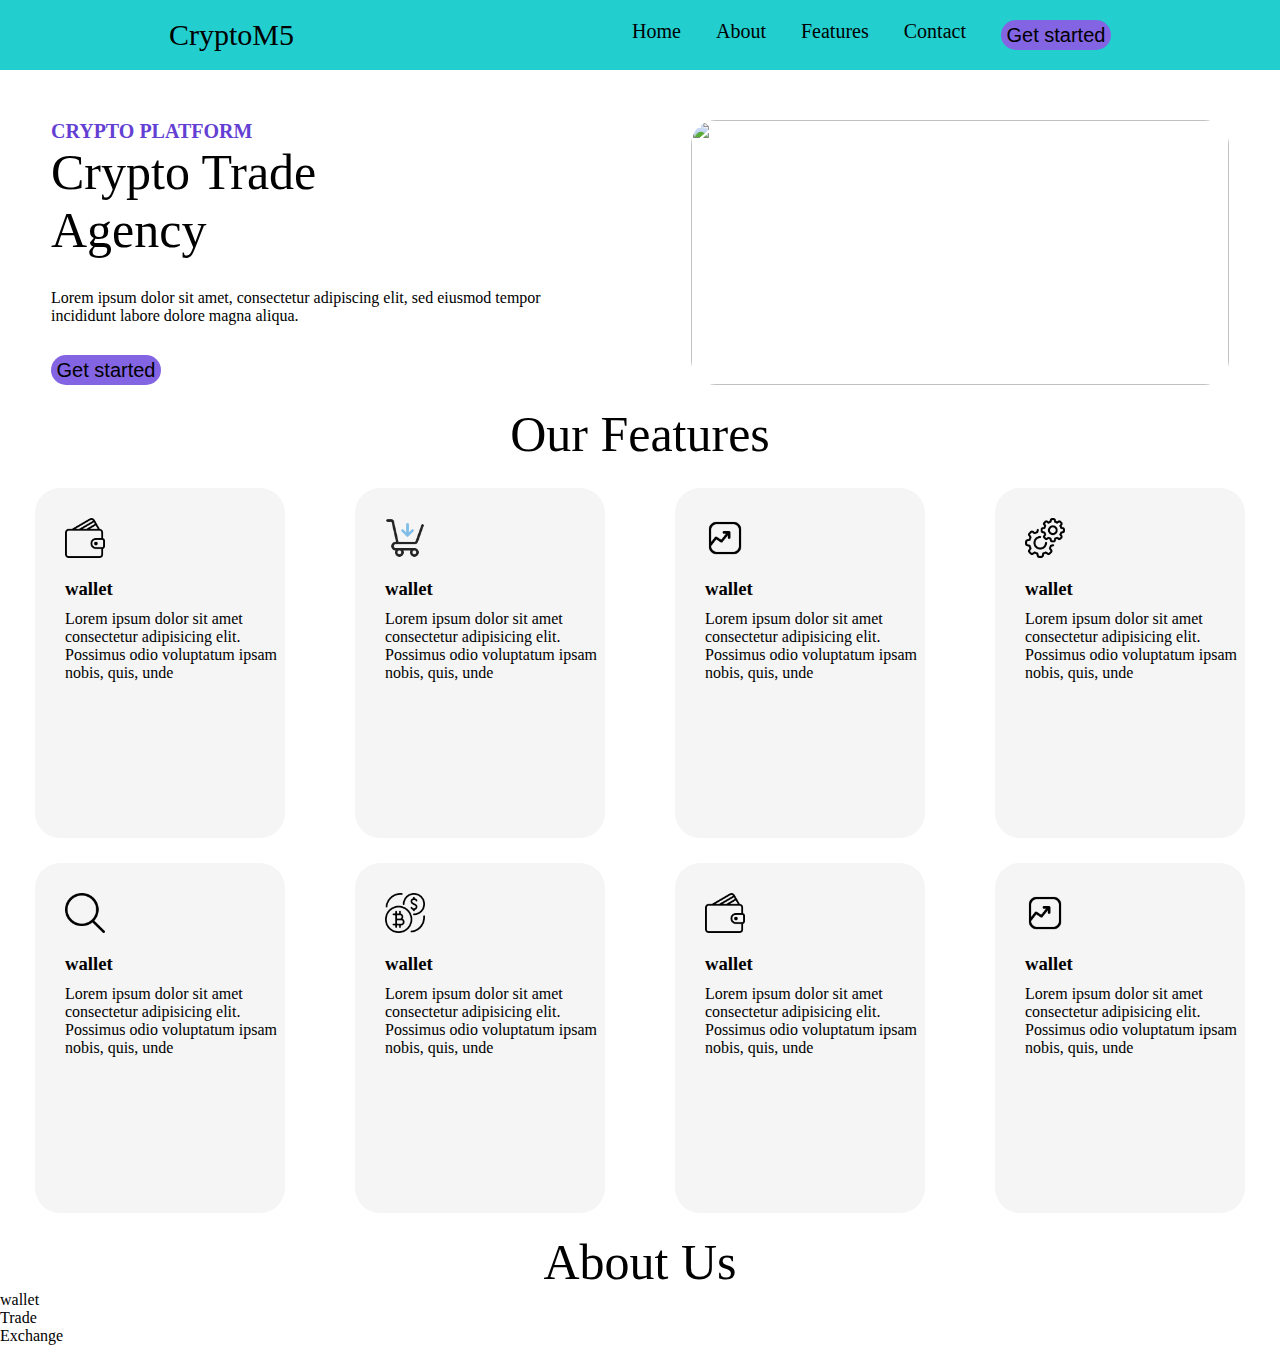
==== index.html @ fd891947 "asd" ====
<!DOCTYPE html>
<html lang="en">
  <head>
    <meta charset="UTF-8" />
    <meta name="viewport" content="width=device-width, initial-scale=1.0" />
    <title>Document</title>
    <link
      rel="stylesheet"
      href="https://fonts.googleapis.com/css2?family=Material+Symbols+Outlined:opsz,wght,FILL,GRAD@20..48,100..700,0..1,-50..200&icon_names=account_balance_wallet"
    />
<link rel="stylesheet" href="style.css">
  </head>
  <body>
    <header>
      <nav class="nav">
        <div class="nav-logo">CryptoM5</div>
        <div class="nav-li">
          <ul class="nav-li">
            <li>Home</li>
            <li>About</li>
            <li>Features</li>
            <li>Contact</li>
          </ul>
          <button class="nav-btn">Get started</button>
        </div>
      </nav>
    </header>

    <section class="section1">
      <div class="sec-1">
        <h3 class="h3">CRYPTO PLATFORM</h3>
        <p class="heading">Crypto Trade <br />Agency</p>
        <p class="loream1">
          Lorem ipsum dolor sit amet, consectetur adipiscing elit, sed eiusmod
          tempor incididunt labore dolore magna aliqua.
        </p>
        <button class="sec1-btn sec1-space">Get started</button>
      </div>
      <div class="sec-2 sec1-space">
        <img
          class="sec-img"
          src="https://mobirise.com/extensions/cryptom5/trade-agency/assets/images/features4.jpg"
          alt=""
        />
      </div>
    </section>

    <section>
      <div class="section2">Our Features</div>

      
      <div class="main-box">

        <div class="box1">
       
          <img src="img/wallet.png" alt="" class="box1-img" />

          <h3 class="wallet">wallet</h3>
          <p class="wallet-p">Lorem ipsum dolor sit amet consectetur adipisicing elit. Possimus odio voluptatum ipsam nobis, quis, unde 

      </div>

        <div class="box1">
          <img src="img/add-to-cart.png" alt="" class="box1-img" />
          <h3 class="wallet">wallet</h3>
          <p class="wallet-p">Lorem ipsum dolor sit amet consectetur adipisicing elit. Possimus odio voluptatum ipsam nobis, quis, unde 
        </div>
        <div class="box1">
          <img src="img/bullish.png" alt="" class="box1-img" />
          <h3 class="wallet">wallet</h3>
          <p class="wallet-p">Lorem ipsum dolor sit amet consectetur adipisicing elit. Possimus odio voluptatum ipsam nobis, quis, unde 
        </div>
        <div class="box1">
          <img src="img/settings.png" alt="" class="box1-img" />
          <h3 class="wallet">wallet</h3>
          <p class="wallet-p">Lorem ipsum dolor sit amet consectetur adipisicing elit. Possimus odio voluptatum ipsam nobis, quis, unde 
        </div>
      </div>

      <div class="main-box">
        <div class="box1">
          <img src="img/search-interface-symbol.png" alt="" class="box1-img" />
          <h3 class="wallet">wallet</h3>
          <p class="wallet-p">Lorem ipsum dolor sit amet consectetur adipisicing elit. Possimus odio voluptatum ipsam nobis, quis, unde 
        </div>
        <div class="box1">
          <img src="img/currency-exchange.png" alt="" class="box1-img" />
          <h3 class="wallet">wallet</h3>
          <p class="wallet-p">Lorem ipsum dolor sit amet consectetur adipisicing elit. Possimus odio voluptatum ipsam nobis, quis, unde 
        </div>
        <div class="box1">
          <img src="img/wallet.png" alt="" class="box1-img" />
          <h3 class="wallet">wallet</h3>
          <p class="wallet-p">Lorem ipsum dolor sit amet consectetur adipisicing elit. Possimus odio voluptatum ipsam nobis, quis, unde 
        </div>
        <div class="box1">
          <img src="img/bullish.png" alt="" class="box1-img" />
          <h3 class="wallet">wallet</h3>
          <p class="wallet-p">Lorem ipsum dolor sit amet consectetur adipisicing elit. Possimus odio voluptatum ipsam nobis, quis, unde 
        </div>
      </div>
    </section>

    <section>
      <div class="section2">About Us</div>

      <div class="section3-main">
        <div>wallet</div>
        <div>Trade</div>
        <div>Exchange</div>
      </div>
    </section>



  </body>
</html>
---- style.css ----
* {
  margin: 0px;
  padding: 0px;
  box-sizing: border-box;
}
.material-symbols-outlined {
  font-variation-settings: "FILL" 0, "wght" 400, "GRAD" 0, "opsz" 24;
}
.box1-img {
  display: flex;
  height: 70px;
  padding: 30px 0px 0px 30px;
  /* display: block; */
}

.wallet {
  margin-top: 20px;
  margin-left: 30px;
  padding-right: 500px;
}

.nav-li {
  display: flex;
  list-style: none;
  gap: 35px;
  font-size: 20px;
}
.nav-logo {
  display: flex;
  justify-content: space-between;
  font-size: 30px;
}
.nav-btn {
  display: flex;
  font-size: 20px;
  height: 30px;
  width: 110px;
  align-items: center;
  justify-content: center;
  background-color: #8364e2;
  border-radius: 25px;
  border: none;
  transition: all;
  /* box-shadow: 0 4px 15px rgba(0, 123, 255, 0.5); Initial shadow */
}
.nav-btn:hover {
  box-shadow: 5px 5px;
  background-color: #8364e2;
  transition: all;
  box-shadow: 0 15px 60px rgba(43, 2, 18, 0.7); /* Shadow on hover */
}
.nav {
  display: flex;
  justify-content: space-around;
  background-color: rgb(34, 206, 206);
  height: 70px;
  align-items: center;
  width: 100%;
}
.nav-cont {
  display: flex;
  gap: 20px;
  align-items: center;
}
.section1 {
  margin-top: 50px;
  display: flex;
  width: 100%;
  justify-content: space-around;
  flex-wrap: wrap;
}
.sec-1 {
  width: 538px;
}
.sec-2 {
  width: 538px;
}
.sec-img {
  display: flex;
  height: 100%;
  width: 100%;
  border-radius: 25px;
}
/* .sec1-space {
    margin-top: 20px;
    padding: 20px;
  } */

.sec1-btn {
  display: flex;
  font-size: 20px;
  height: 30px;
  width: 110px;
  align-items: center;
  justify-content: center;
  background-color: #8364e2;
  border-radius: 25px;
  border: none;
  transition: all;
  padding: 0%;
}
.h3 {
  color: #643fd3;
  font-size: 20px;
}
.heading {
  font-size: 50px;
}
.loream1 {
  margin-top: 30px;
  margin-bottom: 30px;
}
.section2 {
  display: flex;
  font-size: 50px;
  justify-content: center;
  margin-top: 20px;
}
.sec2-border {
  width: 80px;
  margin-left: 630px;
  border-bottom: black solid 2px;
}
.section3 {
  display: flex;
  width: 20px;
  height: 150px;
  background-color: gray;
}
.box1 {
  
  width: 250px;
  height: 350px;
  background-color: whitesmoke;
  border-style: none;
  border-radius: 25px;
  
}

.main-box {
  display: flex;
  justify-content: space-around;
  margin-top: 25px;
}

.loream-text {
    text-align: center; /* Center the text */
    margin-top: 10px; /* Add space between wallet text and paragraph */
}

.wallet-p{
    margin-top: 10px;
    height: 20px;
    margin-left: 30px;
}


/* section:03 */

.section3-main{
    
}
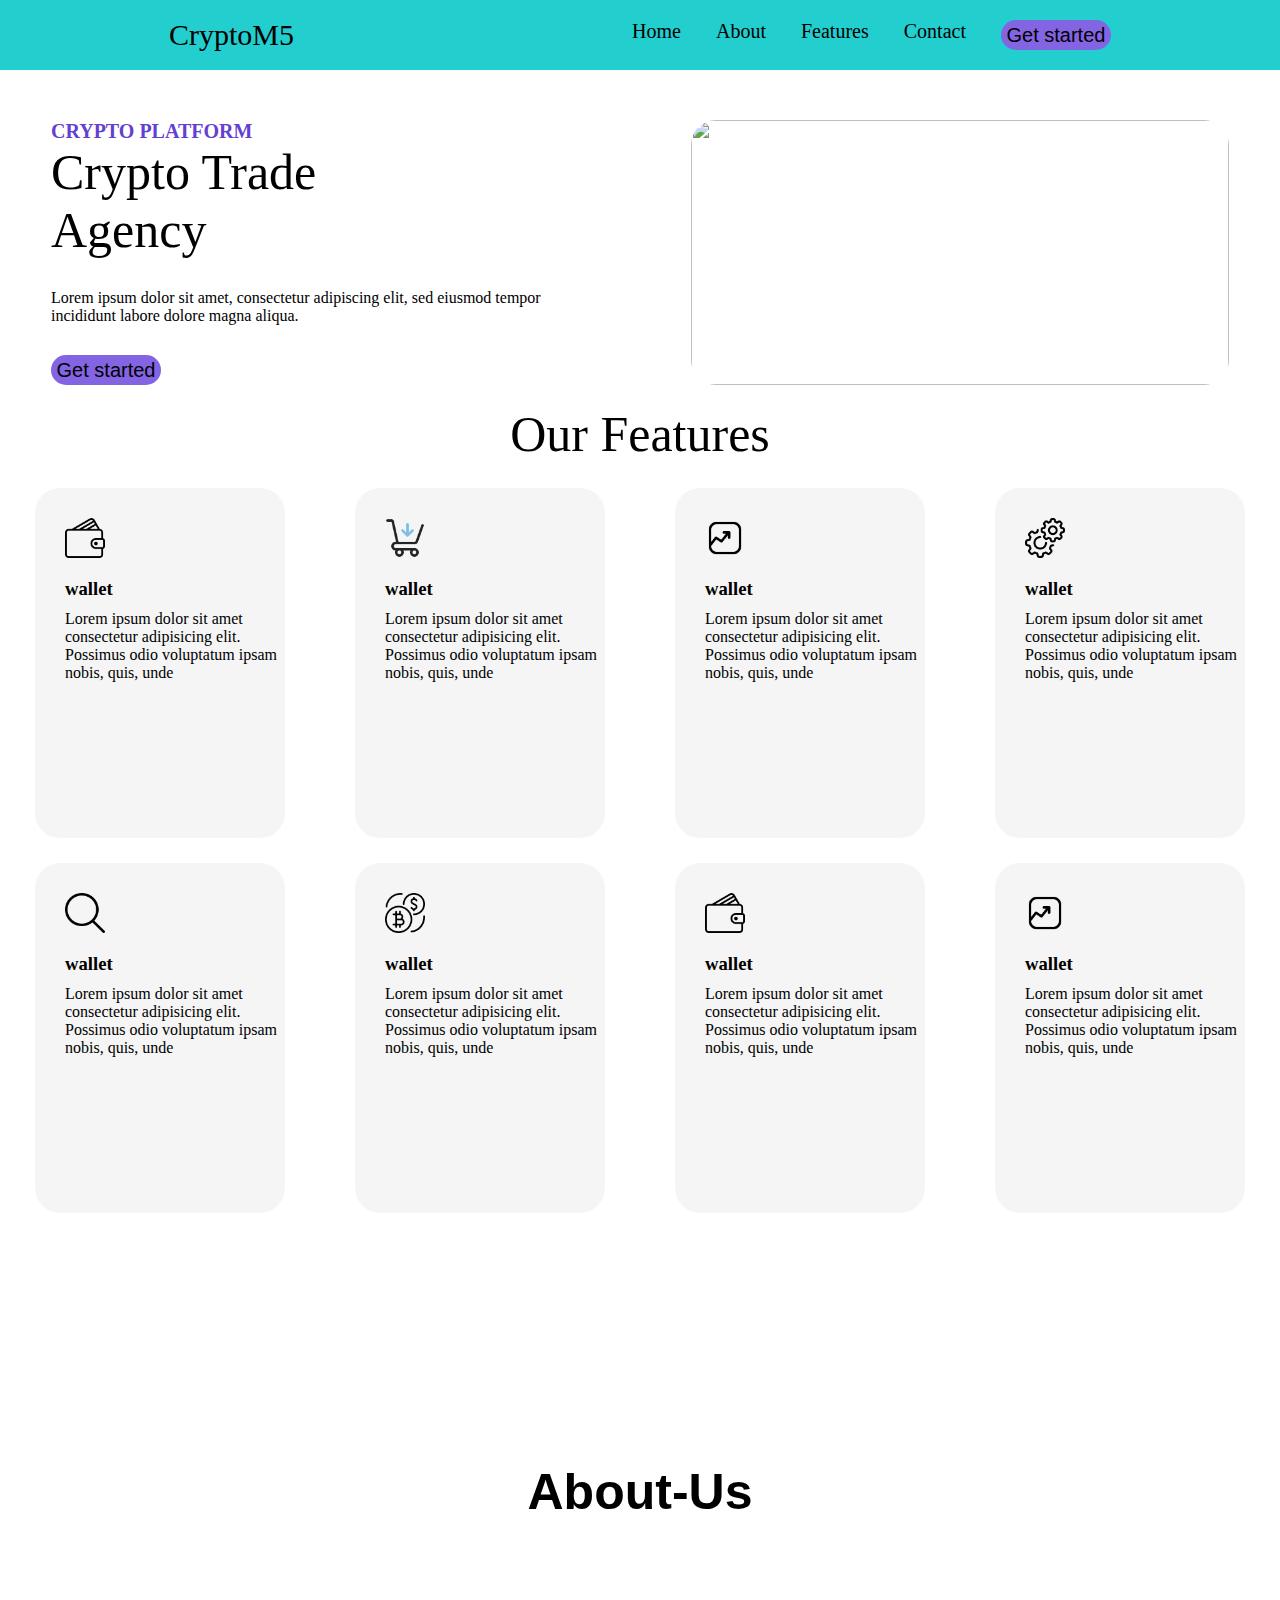
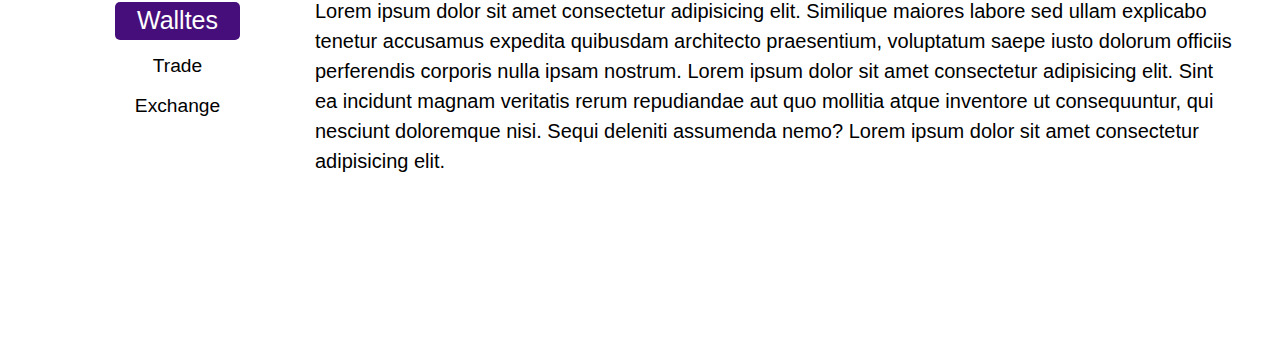
==== commit 4dd5a07f: "abc" ====
--- a/index.html
+++ b/index.html
@@ -8,7 +8,7 @@
       rel="stylesheet"
       href="https://fonts.googleapis.com/css2?family=Material+Symbols+Outlined:opsz,wght,FILL,GRAD@20..48,100..700,0..1,-50..200&icon_names=account_balance_wallet"
     />
-<link rel="stylesheet" href="style.css">
+    <link rel="stylesheet" href="style.css" />
   </head>
   <body>
     <header>
@@ -48,32 +48,42 @@
     <section>
       <div class="section2">Our Features</div>
 
-      
       <div class="main-box">
-
         <div class="box1">
-       
           <img src="img/wallet.png" alt="" class="box1-img" />
 
           <h3 class="wallet">wallet</h3>
-          <p class="wallet-p">Lorem ipsum dolor sit amet consectetur adipisicing elit. Possimus odio voluptatum ipsam nobis, quis, unde 
-
-      </div>
+          <p class="wallet-p">
+            Lorem ipsum dolor sit amet consectetur adipisicing elit. Possimus
+            odio voluptatum ipsam nobis, quis, unde
+          </p>
+        </div>
 
         <div class="box1">
           <img src="img/add-to-cart.png" alt="" class="box1-img" />
           <h3 class="wallet">wallet</h3>
-          <p class="wallet-p">Lorem ipsum dolor sit amet consectetur adipisicing elit. Possimus odio voluptatum ipsam nobis, quis, unde 
+          <p class="wallet-p">
+            Lorem ipsum dolor sit amet consectetur adipisicing elit. Possimus
+            odio voluptatum ipsam nobis, quis, unde
+          </p>
         </div>
+
         <div class="box1">
           <img src="img/bullish.png" alt="" class="box1-img" />
           <h3 class="wallet">wallet</h3>
-          <p class="wallet-p">Lorem ipsum dolor sit amet consectetur adipisicing elit. Possimus odio voluptatum ipsam nobis, quis, unde 
+          <p class="wallet-p">
+            Lorem ipsum dolor sit amet consectetur adipisicing elit. Possimus
+            odio voluptatum ipsam nobis, quis, unde
+          </p>
         </div>
+
         <div class="box1">
           <img src="img/settings.png" alt="" class="box1-img" />
           <h3 class="wallet">wallet</h3>
-          <p class="wallet-p">Lorem ipsum dolor sit amet consectetur adipisicing elit. Possimus odio voluptatum ipsam nobis, quis, unde 
+          <p class="wallet-p">
+            Lorem ipsum dolor sit amet consectetur adipisicing elit. Possimus
+            odio voluptatum ipsam nobis, quis, unde
+          </p>
         </div>
       </div>
 
@@ -81,37 +91,63 @@
         <div class="box1">
           <img src="img/search-interface-symbol.png" alt="" class="box1-img" />
           <h3 class="wallet">wallet</h3>
-          <p class="wallet-p">Lorem ipsum dolor sit amet consectetur adipisicing elit. Possimus odio voluptatum ipsam nobis, quis, unde 
+          <p class="wallet-p">
+            Lorem ipsum dolor sit amet consectetur adipisicing elit. Possimus
+            odio voluptatum ipsam nobis, quis, unde
+          </p>
         </div>
+
         <div class="box1">
           <img src="img/currency-exchange.png" alt="" class="box1-img" />
           <h3 class="wallet">wallet</h3>
-          <p class="wallet-p">Lorem ipsum dolor sit amet consectetur adipisicing elit. Possimus odio voluptatum ipsam nobis, quis, unde 
+          <p class="wallet-p">
+            Lorem ipsum dolor sit amet consectetur adipisicing elit. Possimus
+            odio voluptatum ipsam nobis, quis, unde
+          </p>
         </div>
+
         <div class="box1">
           <img src="img/wallet.png" alt="" class="box1-img" />
           <h3 class="wallet">wallet</h3>
-          <p class="wallet-p">Lorem ipsum dolor sit amet consectetur adipisicing elit. Possimus odio voluptatum ipsam nobis, quis, unde 
+          <p class="wallet-p">
+            Lorem ipsum dolor sit amet consectetur adipisicing elit. Possimus
+            odio voluptatum ipsam nobis, quis, unde
+          </p>
         </div>
+
         <div class="box1">
           <img src="img/bullish.png" alt="" class="box1-img" />
           <h3 class="wallet">wallet</h3>
-          <p class="wallet-p">Lorem ipsum dolor sit amet consectetur adipisicing elit. Possimus odio voluptatum ipsam nobis, quis, unde 
+          <p class="wallet-p">
+            Lorem ipsum dolor sit amet consectetur adipisicing elit. Possimus
+            odio voluptatum ipsam nobis, quis, unde
+          </p>
         </div>
       </div>
     </section>
 
     <section>
-      <div class="section2">About Us</div>
+      <div class="main-section3">
+        <div class="about-us">About-Us</div>
+        <div class="s3-main-div">
+          <div class="left-icon">
+            <p class="s3-walltes">Walltes</p>
+            <p class="s3-trade">Trade</p>
+            <p class="s3-exchange">Exchange</p>
+          </div>
 
-      <div class="section3-main">
-        <div>wallet</div>
-        <div>Trade</div>
-        <div>Exchange</div>
+          <div class="s3-lorem">
+            Lorem ipsum dolor sit amet consectetur adipisicing elit. Similique
+            maiores labore sed ullam explicabo tenetur accusamus expedita
+            quibusdam architecto praesentium, voluptatum saepe iusto dolorum
+            officiis perferendis corporis nulla ipsam nostrum. Lorem ipsum dolor
+            sit amet consectetur adipisicing elit. Sint ea incidunt magnam
+            veritatis rerum repudiandae aut quo mollitia atque inventore ut
+            consequuntur, qui nesciunt doloremque nisi. Sequi deleniti assumenda
+            nemo? Lorem ipsum dolor sit amet consectetur adipisicing elit.
+          </div>
+        </div>
       </div>
     </section>
-
-
-
   </body>
 </html>
--- a/style.css
+++ b/style.css
@@ -128,13 +128,11 @@
   background-color: gray;
 }
 .box1 {
-  
   width: 250px;
   height: 350px;
   background-color: whitesmoke;
   border-style: none;
   border-radius: 25px;
-  
 }
 
 .main-box {
@@ -144,19 +142,68 @@
 }
 
 .loream-text {
-    text-align: center; /* Center the text */
-    margin-top: 10px; /* Add space between wallet text and paragraph */
-}
-
-.wallet-p{
-    margin-top: 10px;
-    height: 20px;
-    margin-left: 30px;
-}
-
+  text-align: center; /* Center the text */
+  margin-top: 10px; /* Add space between wallet text and paragraph */
+}
+
+.wallet-p {
+  margin-top: 10px;
+  height: 20px;
+  margin-left: 30px;
+}
 
 /* section:03 */
 
-.section3-main{
-    
-}+.main-section3 {
+  width: 100%;
+  height: 500px;
+  /* background-color: aqua; */
+  margin-top: 250px;
+}
+.about-us {
+  font-weight: bold;
+  font-size: 50px;
+  font-family: Arial, Helvetica, sans-serif;
+  text-align: center;
+}
+
+.left-icon {
+  margin: 75px;
+  font-family: "IBM Plex Sans", sans-serif;
+  font-size: 1.2rem;
+  line-height: 1.5;
+}
+
+.s3-walltes {
+  background-color: rgb(70, 14, 122);
+  color: white;
+  font-size: 25px;
+  border-radius: 5px;
+  align-items: center;
+  width: 125px;
+  text-align: center;
+  margin-top: 6px;
+}
+.s3-trade {
+  margin-top: 12px;
+  width: 125px;
+  text-align: center;
+}
+
+.s3-exchange {
+  margin-top: 12px;
+  width: 125px;
+  text-align: center;
+}
+.s3-lorem {
+  font-size: 20px;
+  font-family: Arial, Helvetica, sans-serif;
+  margin-top: 75px;
+  line-height: 1.5;
+}
+
+.s3-main-div {
+  width: 1200px;
+  margin: auto;
+  display: flex;
+}
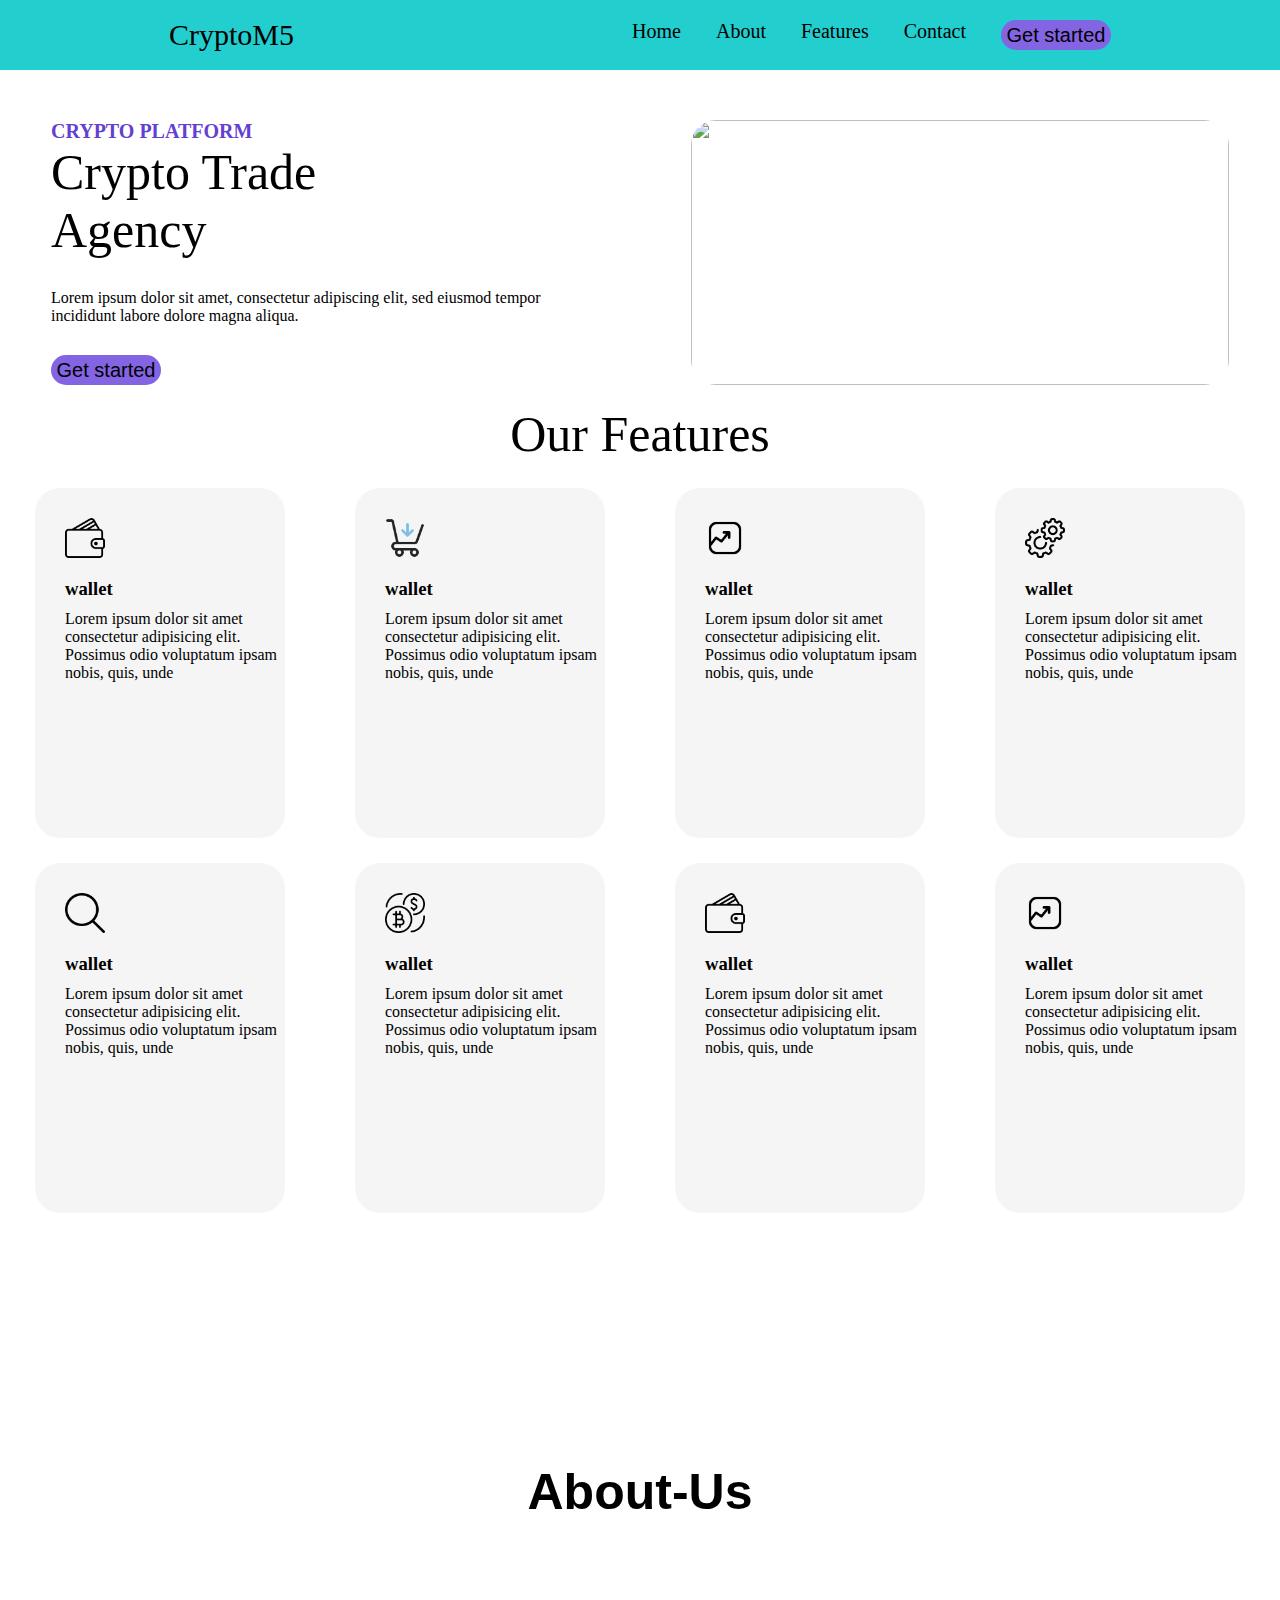
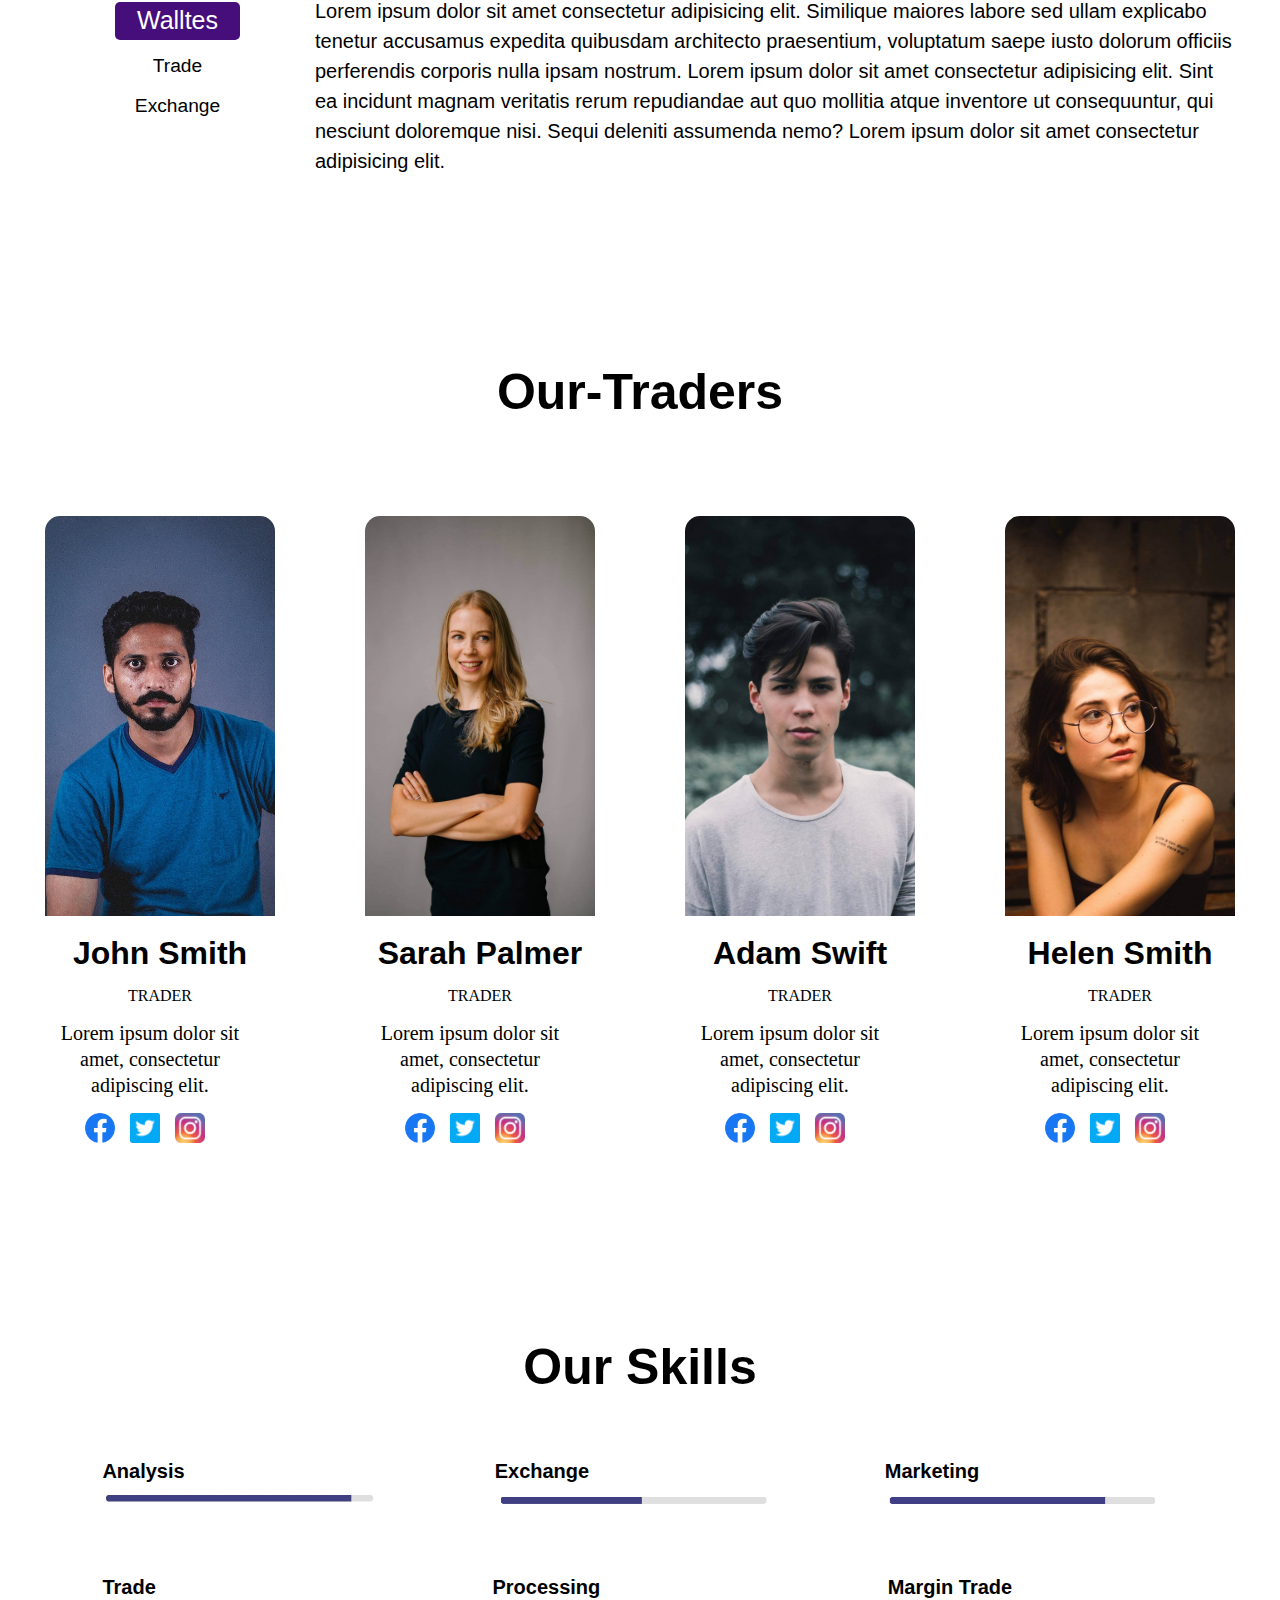
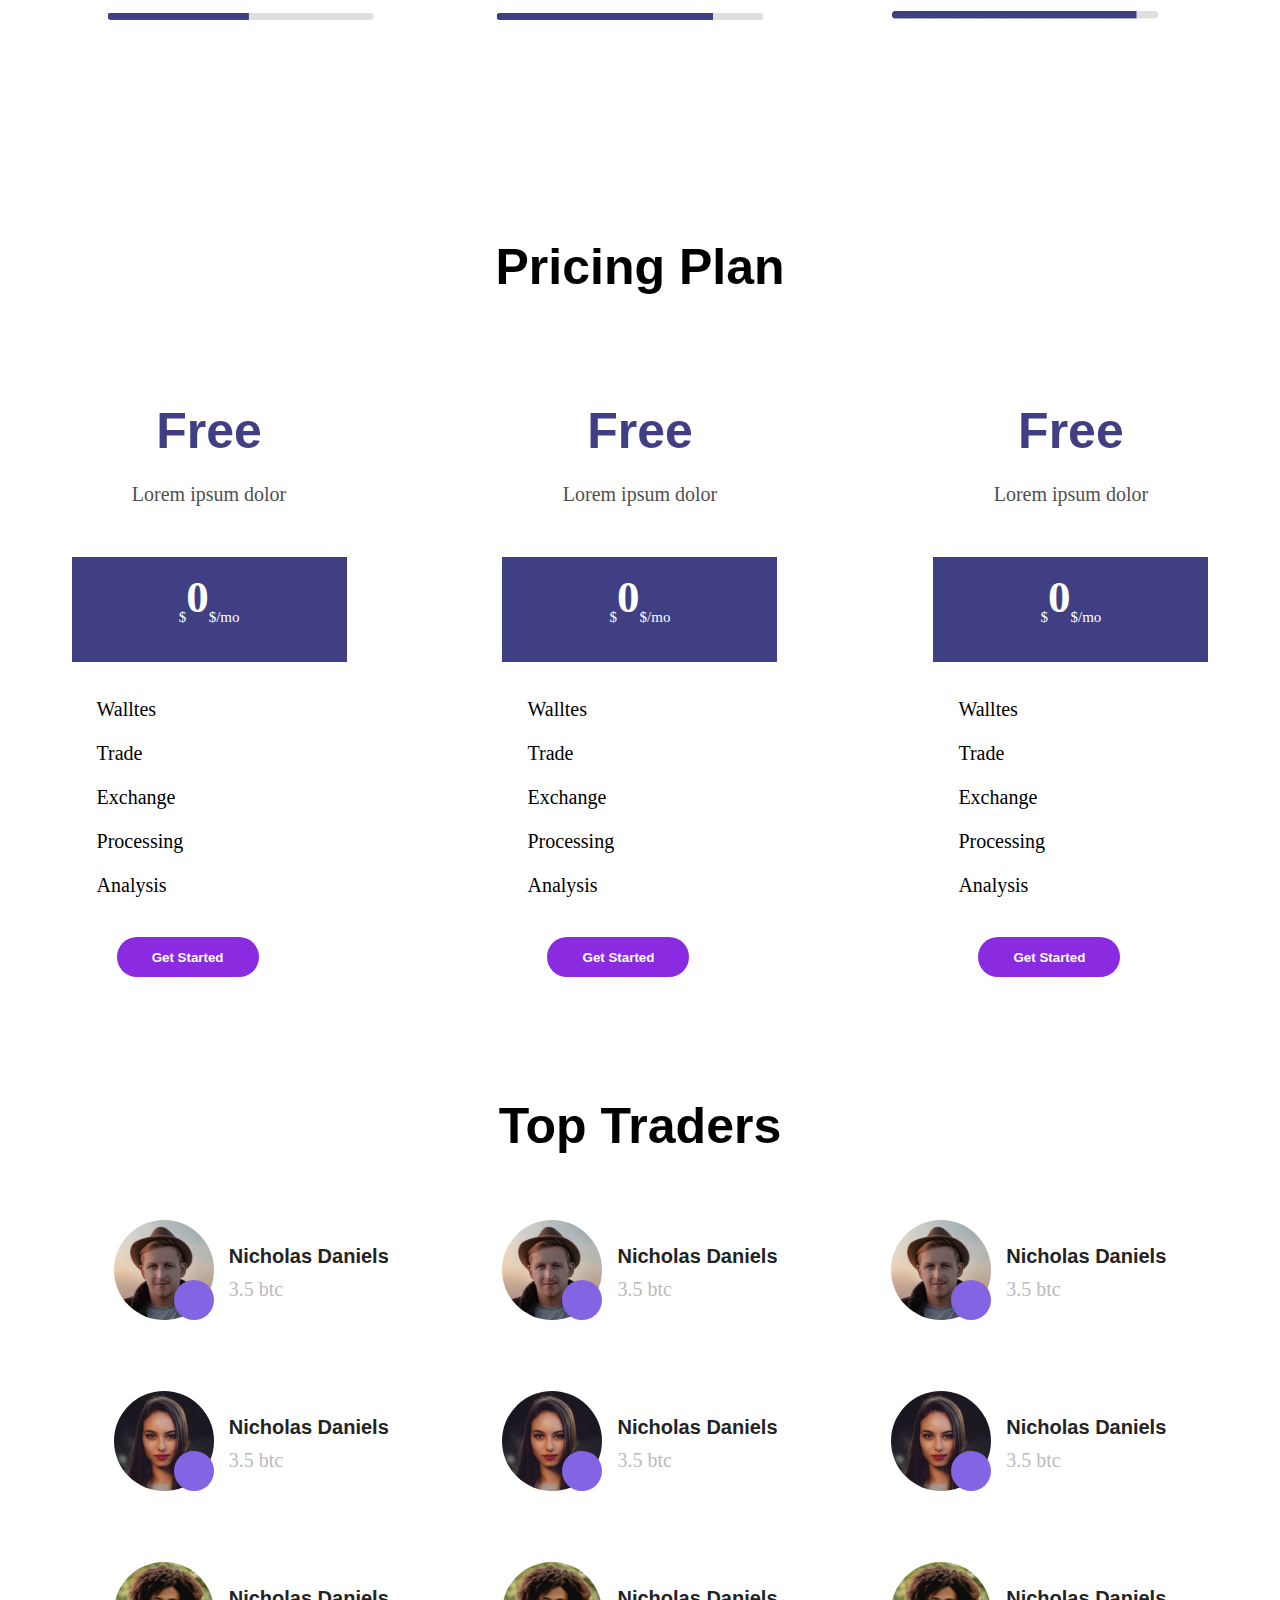
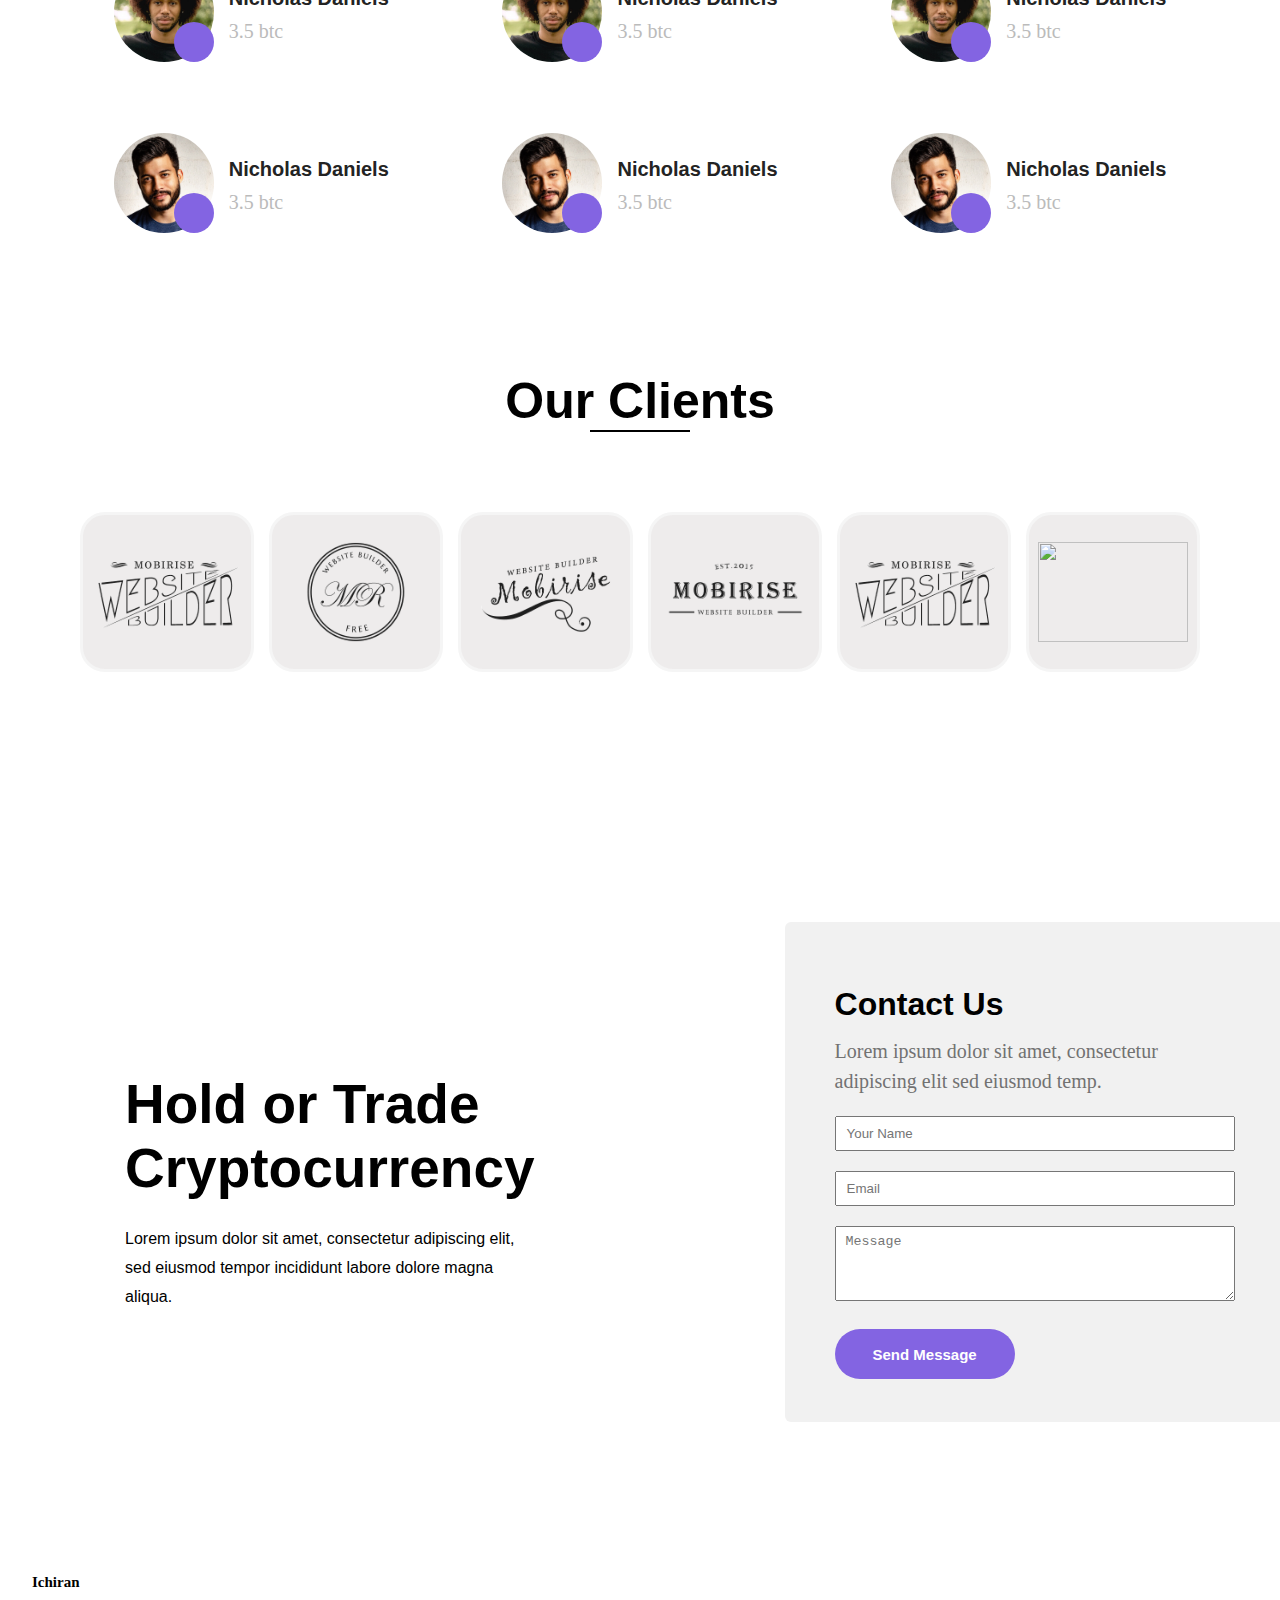
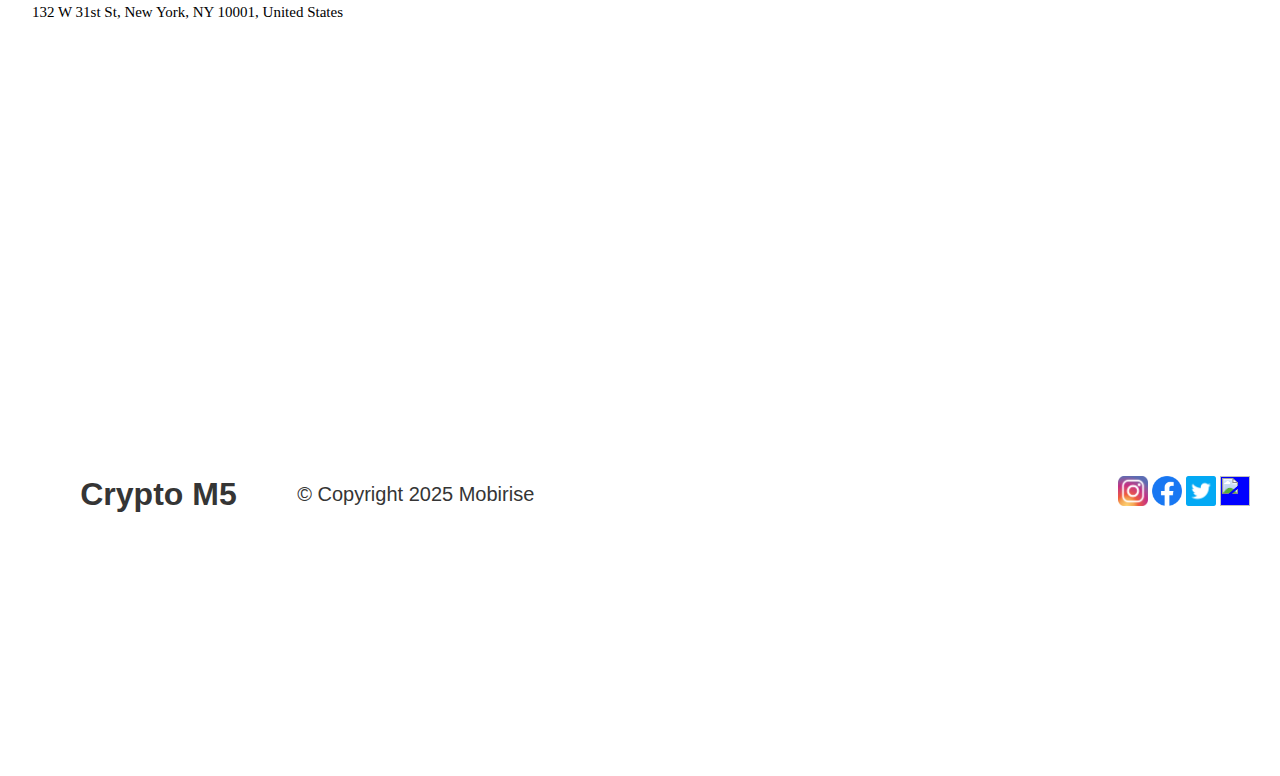
==== commit 4e3728a9: "final" ====
--- a/index.html
+++ b/index.html
@@ -149,5 +149,448 @@
         </div>
       </div>
     </section>
+
+    <!-- section 4 -->
+
+      <!-- Section-4 -->
+
+    <section>
+      <div class="main-section4">
+          <div class="our-traders">Our-Traders</div>
+
+          <div class="card-container4">
+      
+                  <div class="main-img1-div">
+                      <img src="./img/img-1.jpg" class="img-1" alt="">
+                      <p class="john-smith">John Smith</p>
+                      <p class="s4-trader">Trader</p>
+                      <p class="s4-lorem">Lorem ipsum dolor sit amet, consectetur adipiscing elit.</p>
+                          <div class="s4-icon1">
+                              <img src="./img/Facebook.png" class="s4-facebook" alt="">
+                              <img src="./img/twitter.png" class="s4-twiter" alt="">
+                              <img src="./img/instragram.jpg" class="s4-instragram" alt="">
+                          </div>
+                      
+                  </div>
+                  
+                   <div class="main-img2-div" >
+                      <img src="./img/img-2.jpg" alt="" class="img-2">
+                      <p class="sarah">Sarah Palmer</p>
+                      <p class="s4-trader">Trader</p>
+                      <p class="s4-lorem">Lorem ipsum dolor sit amet, consectetur adipiscing elit.</p>
+                          <div class="s4-icon1">
+                              <img src="./img/Facebook.png" class="s4-facebook" alt="">
+                              <img src="./img/twitter.png" class="s4-twiter" alt="">
+                              <img src="./img/instragram.jpg" class="s4-instragram" alt="">
+                          </div>
+                   </div>
+
+                  <div class="main-img3-div">
+                      <img src="./img/img-3.jpg" alt="" class="img-3">
+                      <p class="adam">Adam Swift</p>
+                      <p class="s4-trader">Trader</p>
+                      <p class="s4-lorem">Lorem ipsum dolor sit amet, consectetur adipiscing elit.</p>
+                      <div class="s4-icon1">
+                          <img src="./img/Facebook.png" class="s4-facebook" alt="">
+                          <img src="./img/twitter.png" class="s4-twiter" alt="">
+                          <img src="./img/instragram.jpg" class="s4-instragram" alt="">
+                      </div>
+                  </div>
+
+                  <div class="main-img4-div">
+                      <img src="./img/img-4.jpg" alt="" class="img-4">
+                      <p class="helen">Helen Smith</p>
+                      <p class="s4-trader">Trader</p>
+                      <p class="s4-lorem">Lorem ipsum dolor sit amet, consectetur adipiscing elit.</p>
+                      <div class="s4-icon1">
+                          <img src="./img/Facebook.png" class="s4-facebook" alt="">
+                          <img src="./img/twitter.png" class="s4-twiter" alt="">
+                          <img src="./img/instragram.jpg" class="s4-instragram" alt="">
+                      </div>
+                  </div>
+          </div>
+      </div>
+  </section>
+
+  <!-- Section 5 -->
+   <section>
+      <div class="main-section5">
+          <div class="our-skills">Our Skills</div>
+          <div class="card-container-s5">
+              <div class="s5-div1">
+                  <p class="s5-analysis">Analysis</p>
+                  <img src="./img/analysis.jpg" class="analysis-img" alt="">
+              </div>
+
+              <div class="s5-div2">
+                  <p class="s5-exchange">Exchange</p>
+                  <img src="./img/exchange.png" class="exchange-img" alt="">
+              </div>
+
+              <div class="s5-div3">
+                  <p class="marketing">Marketing</p>
+                  <img src="./img/marketing.png" class="marketing-img" alt="">
+              </div>
+          </div>
+
+          <div class="card-container-s5-2">
+              <div class="s5-div2">
+                  <p class="s5-exchange">Trade</p>
+                  <img src="./img/exchange.png" class="exchange-img" alt="">
+              </div>
+
+              <div class="s5-div3">
+                  <p class="marketing">Processing</p>
+                  <img src="./img/marketing.png" class="marketing-img" alt="">
+              </div>
+
+              <div class="s5-div1">
+                  <p class="s5-analysis">Margin Trade</p>
+                  <img src="./img/analysis.jpg" class="analysis-img" alt="">
+              </div>
+          </div>
+          </div>
+      </div>
+   </section>
+
+   <!-- Section-6 -->
+    <section>
+      <div class="main-section-6">
+          <div class="pricing-plan">Pricing Plan</div>
+          <div class="card-container-s6">
+              <div class="s6-div1">
+                  <p class="free">Free</p>
+                  <p class="lorem-s6">Lorem ipsum dolor</p>
+                  <p class="text-s6"><sub>$</sub>0<sub>$/mo</sub></p>
+                  <ul class="list-s6">
+                      <li>Walltes</li>
+                      <li>Trade</li>
+                      <li>Exchange</li>
+                      <li>Processing</li>
+                      <li>Analysis</li>
+                  </ul>
+                  <button class="get-s-s6">Get Started</button>
+              </div>
+  
+              <div class="s6-div1">
+                  <p class="free">Free</p>
+                  <p class="lorem-s6">Lorem ipsum dolor</p>
+                  <p class="text-s6"><sub>$</sub>0<sub>$/mo</sub></p>
+                  <ul class="list-s6">
+                      <li>Walltes</li>
+                      <li>Trade</li>
+                      <li>Exchange</li>
+                      <li>Processing</li>
+                      <li>Analysis</li>
+                  </ul>
+                  <button class="get-s-s6">Get Started</button>
+              </div>
+
+              <div class="s6-div1">
+                  <p class="free">Free</p>
+                  <p class="lorem-s6">Lorem ipsum dolor</p>
+                  <p class="text-s6"><sub>$</sub>0<sub>$/mo</sub></p>
+                  <ul class="list-s6">
+                      <li>Walltes</li>
+                      <li>Trade</li>
+                      <li>Exchange</li>
+                      <li>Processing</li>
+                      <li>Analysis</li>
+                  </ul>
+                  <button class="get-s-s6">Get Started</button>
+              </div>
+  
+          </div>
+      </div>
+    </section>
+
+<!-- Section-7 -->
+    <section>
+      <div class="main-section-7">
+          <div class="top-traders">Top Traders</div>
+              <div class="main-container-s7">
+
+               
+                  <div class="main-card-container-s7">
+                      <div class="card-container-s7">
+                          <div class="div-1-s7">
+                              <div class="image-container-s7">
+                                  <img src="./img/nicholas.jpg"  class="image-s7" alt="">
+                                  <div class="icon-s7">
+                                      <i class="fa-solid fa-check fa-2xl" ></i>
+                                  </div>
+                              </div>
+                                  <div class="lorem-1-s7">
+                                      <p class="nicholas">Nicholas Daniels</p>
+                                      <p class="btc-3-5">3.5 btc</p>
+                                  </div>
+                          </div>
+
+                          <div class="div-1-s7">
+                              <div class="image-container-s7">
+                                  <img src="./img/nicholas.jpg"  class="image-s7" alt="">
+                                  <div class="icon-s7">
+                                      <i class="fa-solid fa-check fa-2xl" ></i>
+                                  </div>
+                              </div>
+                                  <div class="lorem-1-s7">
+                                      <p class="nicholas">Nicholas Daniels</p>
+                                      <p class="btc-3-5">3.5 btc</p>
+                                  </div>
+                          </div>
+
+                          <div class="div-1-s7">
+                              <div class="image-container-s7">
+                                  <img src="./img/nicholas.jpg"  class="image-s7" alt="">
+                                  <div class="icon-s7">
+                                      <i class="fa-solid fa-check fa-2xl" ></i>
+                                  </div>
+                              </div>
+                                  <div class="lorem-1-s7">
+                                      <p class="nicholas">Nicholas Daniels</p>
+                                      <p class="btc-3-5">3.5 btc</p>
+                                  </div>
+                          </div>
+
+                      </div>
+                       
+                  </div>
+
+                  
+                  <div class="main-card-container2-s7">
+                      <div class="card-container-s7">
+                          <div class="div-1-s7">
+                              <div class="image-container-s7">
+                                  <img src="./img/claude.jpg"  class="image-s7" alt="">
+                                  <div class="icon-s7">
+                                      <i class="fa-solid fa-check fa-2xl" ></i>
+                                  </div>
+                              </div>
+                                  <div class="lorem-1-s7">
+                                      <p class="nicholas">Nicholas Daniels</p>
+                                      <p class="btc-3-5">3.5 btc</p>
+                                  </div>
+                          </div>
+
+                          <div class="div-1-s7">
+                              <div class="image-container-s7">
+                                  <img src="./img/claude.jpg"  class="image-s7" alt="">
+                                  <div class="icon-s7">
+                                      <i class="fa-solid fa-check fa-2xl" ></i>
+                                  </div>
+                              </div>
+                                  <div class="lorem-1-s7">
+                                      <p class="nicholas">Nicholas Daniels</p>
+                                      <p class="btc-3-5">3.5 btc</p>
+                                  </div>
+                          </div>
+
+                          <div class="div-1-s7">
+                              <div class="image-container-s7">
+                                  <img src="./img/claude.jpg"  class="image-s7" alt="">
+                                  <div class="icon-s7">
+                                      <i class="fa-solid fa-check fa-2xl" ></i>
+                                  </div>
+                              </div>
+                                  <div class="lorem-1-s7">
+                                      <p class="nicholas">Nicholas Daniels</p>
+                                      <p class="btc-3-5">3.5 btc</p>
+                                  </div>
+                          </div>
+
+                      </div>
+                       
+                  </div>
+
+
+                  <div class="main-card-container3-s7">
+                      <div class="card-container-s7">
+                          <div class="div-1-s7">
+                              <div class="image-container-s7">
+                                  <img src="./img/gayle.jpg"  class="image-s7" alt="">
+                                  <div class="icon-s7">
+                                      <i class="fa-solid fa-check fa-2xl" ></i>
+                                  </div>
+                              </div>
+                                  <div class="lorem-1-s7">
+                                      <p class="nicholas">Nicholas Daniels</p>
+                                      <p class="btc-3-5">3.5 btc</p>
+                                  </div>
+                          </div>
+
+                          <div class="div-1-s7">
+                              <div class="image-container-s7">
+                                  <img src="./img/gayle.jpg"  class="image-s7" alt="">
+                                  <div class="icon-s7">
+                                      <i class="fa-solid fa-check fa-2xl" ></i>
+                                  </div>
+                              </div>
+                                  <div class="lorem-1-s7">
+                                      <p class="nicholas">Nicholas Daniels</p>
+                                      <p class="btc-3-5">3.5 btc</p>
+                                  </div>
+                          </div>
+
+                          <div class="div-1-s7">
+                              <div class="image-container-s7">
+                                  <img src="./img/gayle.jpg"  class="image-s7" alt="">
+                                  <div class="icon-s7">
+                                      <i class="fa-solid fa-check fa-2xl" ></i>
+                                  </div>
+                              </div>
+                                  <div class="lorem-1-s7">
+                                      <p class="nicholas">Nicholas Daniels</p>
+                                      <p class="btc-3-5">3.5 btc</p>
+                                  </div>
+                          </div>
+
+                      </div>
+                       
+                  </div>
+
+                  
+                  <div class="main-card-container4-s7">
+                      <div class="card-container-s7">
+                          <div class="div-1-s7">
+                              <div class="image-container-s7">
+                                  <img src="./img/greer.jpg"  class="image-s7" alt="">
+                                  <div class="icon-s7">
+                                      <i class="fa-solid fa-check fa-2xl" ></i>
+                                  </div>
+                              </div>
+                                  <div class="lorem-1-s7">
+                                      <p class="nicholas">Nicholas Daniels</p>
+                                      <p class="btc-3-5">3.5 btc</p>
+                                  </div>
+                          </div>
+
+                          <div class="div-1-s7">
+                              <div class="image-container-s7">
+                                  <img src="./img/greer.jpg"  class="image-s7" alt="">
+                                  <div class="icon-s7">
+                                      <i class="fa-solid fa-check fa-2xl" ></i>
+                                  </div>
+                              </div>
+                                  <div class="lorem-1-s7">
+                                      <p class="nicholas">Nicholas Daniels</p>
+                                      <p class="btc-3-5">3.5 btc</p>
+                                  </div>
+                          </div>
+
+                          <div class="div-1-s7">
+                              <div class="image-container-s7">
+                                  <img src="./img/greer.jpg"  class="image-s7" alt="">
+                                  <div class="icon-s7">
+                                      <i class="fa-solid fa-check fa-2xl" ></i>
+                                  </div>
+                              </div>
+                                  <div class="lorem-1-s7">
+                                      <p class="nicholas">Nicholas Daniels</p>
+                                      <p class="btc-3-5">3.5 btc</p>
+                                  </div>
+                          </div>
+
+                      </div>
+                       
+                  </div>
+              </div>
+      </div>
+    </section>
+    
+  <!-- Section 10 -->
+   <section>
+      <div class="main-section-10">
+          <div class="our-clients">Our Clients</div>
+          <div class="underline-s10"></div>
+
+          <div class="main-card-s10">
+              <div class="card1-s10">
+                      <img src="./img/card1-s10.png" class="img1-s10" alt="">
+              </div>
+
+              <div class="card1-s10">
+                  <img src="./img/card2-s10.png" class="img1-s10" alt="">
+              </div>
+
+              <div class="card1-s10">
+                  <img src="./img/card3-s10.png" class="img1-s10" alt="">
+              </div>
+
+              <div class="card1-s10">
+                  <img src="./img/card4-s10.png" class="img1-s10" alt="">
+              </div>
+
+              <div class="card1-s10">
+                  <img src="./img/card1-s10.png" class="img1-s10" alt="">
+              </div>
+
+              <div class="card1-s10">
+                  <img src="./img/card2-s10.png\" class="img1-s10" alt="">
+              </div>
+          </div>
+      </div>
+   </section>
+
+  <!-- section 11 -->
+   <section>
+      <div class="main-section-11">
+          <div class="main-card-s11">
+              <div class="main-card-left">
+                  <p class="left-text">Hold or Trade Cryptocurrency</p>
+                  <p class="lorem-left-s11">Lorem ipsum dolor sit amet, consectetur adipiscing elit, sed eiusmod tempor incididunt labore dolore magna aliqua.</p>
+              </div>
+
+              <div class="main-card-right">
+                  <div class="form">
+                      <p class="contact-us-s11">Contact Us</p>
+                      <p class="lorem-right-s11">Lorem ipsum dolor sit amet, consectetur adipiscing elit sed eiusmod temp.</p>
+                      
+                      <input type="text" class="your-name-s11" placeholder="Your Name">
+                      <input type="email" class="email-s11" placeholder="Email">
+                      <textarea name="Message" class="message-s11" placeholder="Message" id=""></textarea>
+                      <button class="send-msg-s11">Send Message</button>
+                  </div>
+              </div>
+          </div>
+      </div>
+   </section>
+
+   <!-- Section 12 -->
+    <section>
+      <div class="main-section-12">
+          <div class="map">
+              <iframe src="https://www.google.com/maps/embed?pb=!1m14!1m12!1m3!1d14688.319785350497!2d72.50865080000001!3d23.020836649999996!2m3!1f0!2f0!3f0!3m2!1i1024!2i768!4f13.1!5e0!3m2!1sen!2sin!4v1730281966205!5m2!1sen!2sin" class="map-s12" width="100%" height="550" style="border:0;" allowfullscreen="" loading="lazy" referrerpolicy="no-referrer-when-downgrade"></iframe>
+              <div class="box-s12">
+                  <p class="text-1-s12">Ichiran</p>
+                  <p class="text-2-s12">132 W 31st St, New York, NY 10001, United States</p>
+              </div>
+          </div>
+      </div>
+    </section>
+
+
+
+  <!--Footer -->
+  <footer>
+      <div class="main-footer">
+          <div class="main-card-footer">
+              <div class="crypto-m5-footer">
+                  <p class="crypto-m5-text-footer">Crypto M5</p>
+              </div>
+  
+              <div class="copyright-footer">
+                  <p class="copyright-text-footer">© Copyright 2025 Mobirise</p>
+              </div>
+  
+              <div class="icon-footer">
+                  <img class="footer-instragram" src="./img/instragram.jpg" alt="">
+                  <img class="footer-facebook" src="./img/Facebook.png" alt="">
+                  <img class="footer-twitter" src="./img/twitter.png" alt="">
+                  <img class="footer-youtube" src="" alt="">  
+              </div>
+          </div>
+          
+      </div>
+  </footer>
   </body>
 </html>
--- a/style.css
+++ b/style.css
@@ -157,7 +157,7 @@
 .main-section3 {
   width: 100%;
   height: 500px;
-  /* background-color: aqua; */
+
   margin-top: 250px;
 }
 .about-us {
@@ -207,3 +207,726 @@
   margin: auto;
   display: flex;
 }
+
+/* Section 4 */
+
+.our-traders {
+  text-align: center;
+  font-weight: bold;
+  font-size: 50px;
+  font-family: Arial, Helvetica, sans-serif;
+}
+
+.img-1 {
+  margin-top: 50px;
+  width: 100%;
+  height: 400px;
+  object-fit: cover;
+  border-top-left-radius: 15px;
+  border-top-right-radius: 15px;
+}
+
+.card-container4 {
+  display: flex;
+  justify-content: space-between;
+  justify-content: space-around;
+  margin-top: 45px;
+}
+
+.main-img1-div {
+  width: 230px;
+  text-align: center;
+}
+
+.john-smith {
+  margin-top: 15px;
+  font-size: 32px;
+  font-family: Arial, Helvetica, sans-serif;
+  font-weight: bold;
+}
+
+.sarah {
+  margin-top: 15px;
+  font-size: 32px;
+  font-family: Arial, Helvetica, sans-serif;
+  font-weight: bold;
+}
+
+.adam {
+  margin-top: 15px;
+  font-size: 32px;
+  font-family: Arial, Helvetica, sans-serif;
+  font-weight: bold;
+}
+
+.helen {
+  margin-top: 15px;
+  font-size: 32px;
+  font-family: Arial, Helvetica, sans-serif;
+  font-weight: bold;
+}
+
+.s4-lorem {
+  margin-top: 15px;
+  line-height: 1.3;
+  font-size: 20px;
+  width: 210px;
+  text-align: center;
+}
+
+.s4-trader {
+  margin-top: 15px;
+  text-transform: uppercase;
+}
+
+.img-2 {
+  margin-top: 50px;
+  width: 100%;
+  height: 400px;
+  object-fit: cover;
+  border-top-left-radius: 15px;
+  border-top-right-radius: 15px;
+}
+
+.img-3 {
+  margin-top: 50px;
+  width: 100%;
+  height: 400px;
+  object-fit: cover;
+  border-top-left-radius: 15px;
+  border-top-right-radius: 15px;
+}
+
+.img-4 {
+  margin-top: 50px;
+  width: 100%;
+  height: 400px;
+  object-fit: cover;
+  border-top-left-radius: 15px;
+  border-top-right-radius: 15px;
+}
+
+.main-img2-div {
+  width: 230px;
+  text-align: center;
+  /* margin-top: 45px; */
+}
+
+.main-img3-div {
+  width: 230px;
+  text-align: center;
+  /* margin-top: 45px; */
+}
+
+.main-img4-div {
+  width: 230px;
+  text-align: center;
+  /* margin-top: 45px; */
+}
+
+.s4-icon1 {
+  margin-top: 15px;
+  margin-left: 40px;
+  display: flex;
+  gap: 15px;
+}
+.s4-facebook {
+  height: 30px;
+  width: 30px;
+  font-size: 20px;
+  color: white;
+}
+
+
+
+.s4-twiter {
+  height: 30px;
+  width: 30px;
+}
+
+
+.s4-instragram {
+  height: 30px;
+  width: 30px;
+}
+
+/* section 5 */
+.main-section5 {
+  width: 100%;
+  height: 500px;
+  margin-top: 195px;
+}
+
+.our-skills {
+  justify-content: center;
+  text-align: center;
+  font-weight: bold;
+  font-size: 50px;
+  font-family: Arial, Helvetica, sans-serif;
+}
+
+.card-container-s6 {
+  display: flex;
+  justify-content: space-around;
+}
+.s5-analysis {
+  font-size: 20px;
+  font-weight: bold;
+  font-family: Arial, Helvetica, sans-serif;
+}
+
+.analysis-img {
+  width: 70%;
+  margin-top: 10px;
+}
+
+.s5-exchange {
+  font-size: 20px;
+  font-weight: bold;
+  font-family: Arial, Helvetica, sans-serif;
+}
+.exchange-img {
+  width: 70%;
+  margin-top: 10px;
+}
+
+.marketing {
+  font-size: 20px;
+  font-weight: bold;
+  font-family: Arial, Helvetica, sans-serif;
+}
+.marketing-img {
+  margin-top: 10px;
+  width: 70%;
+}
+
+.card-container-s5 {
+  display: flex;
+  margin-top: 5%;
+  margin-left: 8%;
+}
+
+.card-container-s5-2 {
+  display: flex;
+  margin-top: 5%;
+  margin-left: 8%;
+}
+
+/* Section-6 */
+
+.pricing-plan {
+  text-align: center;
+  font-weight: bold;
+  font-size: 50px;
+  font-family: Arial, Helvetica, sans-serif;
+}
+
+.card-container-s6 {
+  display: flex;
+  gap: 1%;
+}
+.free {
+  font-size: 50px;
+  color: #403f83;
+  font-weight: bold;
+  font-family: Arial, Helvetica, sans-serif;
+  margin-top: 90px;
+  text-align: center;
+}
+
+.lorem-s6 {
+  font-size: 20px;
+  color: #505050;
+  text-align: center;
+}
+
+.s6-div1 {
+  line-height: 1.8;
+  /* text-align: center; */
+}
+
+.list-s6 {
+  font-size: 20px;
+  line-height: 2.2;
+  list-style: none;
+  margin-left: 25px;
+}
+
+.get-s-s6 {
+  width: 142px;
+  height: 40px;
+  background: blueviolet;
+  border-radius: 25px;
+  color: white;
+  font-family: Arial, Helvetica, sans-serif;
+  font-weight: bold;
+  border: none;
+  margin-top: 30px;
+  margin-left: 45px;
+}
+
+.text-s6 {
+  text-align: center;
+  align-items: center;
+  color: white;
+  background-color: #403f83;
+  height: 105px;
+  width: 275px;
+  margin-bottom: 25px;
+  font-size: 45px;
+  font-weight: bold;
+  margin-top: 45px;
+}
+
+.text-s6 sub {
+  font-size: 15px;
+  justify-content: center;
+  text-align: center;
+  align-items: center;
+  font-weight: normal;
+}
+
+/* section-7 */
+.main-section-7 {
+  width: 100%;
+  height: 800px;
+  /* background-color: aqua; */
+  margin-top: 120px;
+}
+
+.top-traders {
+  text-align: center;
+  font-weight: bold;
+  font-size: 50px;
+  font-family: Arial, Helvetica, sans-serif;
+}
+
+.card-container-s7 {
+  display: flex;
+  justify-content: space-around;
+  justify-content: space-evenly;
+  width: auto;
+}
+
+.div-1-s7 {
+  display: flex;
+  margin-top: 65px;
+}
+.image-s7 {
+  height: 100%;
+  width: 100%;
+  border-radius: 50%;
+  /* display: flex; */
+}
+
+.lorem-1-s7 {
+  margin-left: 15px;
+  margin-bottom: 25px;
+}
+.nicholas {
+  color: #232323;
+  font-size: 20px;
+  font-family: Arial, Helvetica, sans-serif;
+  font-weight: bold;
+  margin-top: 25px;
+}
+
+.btc-3-5 {
+  color: #bbbbbb;
+  font-size: 20px;
+  margin-top: 10px;
+}
+
+.image-container-s7 {
+  height: 100px;
+  width: 100px;
+  position: relative;
+}
+
+.image-s7:hover {
+  border: 8px solid blueviolet;
+  transition: all 0.3s ease 0.5s ease-out;
+}
+.icon-s7 {
+  bottom: 0;
+  right: 0;
+  position: absolute;
+  display: flex;
+  border-radius: 50%;
+  justify-content: center;
+  align-items: center;
+  height: 40px;
+  width: 40px;
+  background-color: #8364e2;
+  color: white;
+}
+
+/* Section-8 */
+.main-section-8 {
+  width: 100%;
+  height: 800px;
+  margin-top: 120px;
+  background-color: #f3f3f3;
+  align-items: center;
+}
+
+.view-in-action {
+  text-align: center;
+  font-weight: bold;
+  font-size: 50px;
+  font-family: Arial, Helvetica, sans-serif;
+}
+
+.lorem-s7 {
+  text-align: center;
+  line-height: 2.9;
+  font-size: 16px;
+  color: #727272;
+  font-family: Arial, Helvetica, sans-serif;
+}
+
+.video {
+  height: 550px;
+  width: 1000px;
+  margin-left: 18%;
+  border-radius: 20px;
+  margin-top: 25px;
+}
+
+/* Section  9*/
+
+.main-section-s9 {
+  margin-top: 100px;
+  width: 100%;
+  height: 700px;
+}
+
+.main-card-container-s9 {
+  cursor: pointer;
+}
+.our-article {
+  text-align: center;
+  font-weight: bold;
+  font-size: 50px;
+  font-family: Arial, Helvetica, sans-serif;
+}
+
+.underline-s9 {
+  border: 0.2px solid #8364e2;
+  height: 2px;
+  width: 90px;
+  background-color: #8364e2;
+  margin: auto;
+}
+
+.main-card-container-s9 {
+  margin-top: 95px;
+}
+
+.card-container-s9 {
+  display: flex;
+  justify-content: space-between;
+  justify-content: space-evenly;
+}
+.div1-s9 {
+  height: 500px;
+  width: 320px;
+  background-color: rgb(252, 251, 251);
+  text-align: center;
+  color: white;
+  line-height: 1.5;
+  border-radius: 10px;
+  position: relative;
+}
+.wallets-img-s9 {
+  margin-top: 55px;
+  width: 250px;
+  height: 300px;
+  object-fit: cover;
+  border-radius: 15px;
+}
+
+.data-s9 {
+  margin-right: 115px;
+}
+.crypto-wallets-s9 {
+  margin-top: 5px;
+  font-size: 20px;
+  font-family: Arial, Helvetica, sans-serif;
+}
+
+.lorem-s9 {
+  font-size: 16px;
+  color: #727272;
+  font-family: Arial, Helvetica, sans-serif;
+  line-height: 30px;
+  width: 100px;
+  margin-left: 40px;
+}
+
+.read-more-s9 {
+  color: #8364e2;
+  font-size: 18px;
+  font-family: Arial, Helvetica, sans-serif;
+  margin-right: 18px;
+  font-weight: bold;
+}
+
+.small-img1-s9 {
+  height: 75px;
+  width: 75px;
+  /* background-size: cover; */
+  position: absolute;
+  top: 22px;
+  left: 19px;
+  border-radius: 50%;
+}
+.small-img1-s9 {
+  transition: 0.3s;
+}
+
+.small-img1-s9:hover {
+  border: 8px solid blueviolet;
+}
+
+/* section 10 */
+.main-section-10 {
+  width: 100%;
+  height: 500px;
+  margin-top: 75px;
+}
+
+.our-clients {
+  text-align: center;
+  font-weight: bold;
+  font-size: 50px;
+  font-family: Arial, Helvetica, sans-serif;
+}
+
+.underline-s10 {
+  width: 100px;
+  height: 1px;
+  margin: auto;
+  border: 1px solid black;
+}
+.main-card-s10 {
+  display: flex;
+  justify-content: space-around;
+  justify-content: space-evenly;
+  margin: 80px;
+  gap: 15px;
+}
+.card1-s10 {
+  height: 160px;
+  width: 200px;
+  background-color: rgb(238, 236, 236);
+  display: flex;
+  justify-content: center;
+  align-items: center;
+  border-radius: 25px;
+  border: 3px solid whitesmoke;
+}
+
+.img1-s10 {
+  height: 100px;
+  width: 150px;
+}
+
+.card1-s10:hover {
+  background-color: white;
+  transition: 0.5s;
+}
+
+/* Section 11 */
+.main-section-11 {
+  /* margin-top: 100px; */
+  width: 100%;
+  height: 650px;
+  /* height: 500px; */
+  /* background-color: black; */
+}
+
+.main-card-left {
+  width: 50%;
+  /* background-color: blue; */
+}
+
+.left-text {
+  font-size: 55px;
+  font-weight: bolder;
+  font-family: Arial, Helvetica, sans-serif;
+  margin-left: 125px;
+  margin-top: 200px;
+}
+
+.lorem-left-s11 {
+  margin-top: 25px;
+  margin-left: 125px;
+  line-height: 1.8;
+  font-size: 16px;
+  font-family: Arial, Helvetica, sans-serif;
+}
+.main-card-s11 {
+  display: flex;
+  gap: 200px;
+  /* margin: 300px;
+  gap: 150px; */
+  height: 600px;
+}
+
+.main-card-right {
+  width: 50%;
+}
+
+.form {
+  background-color: rgb(241, 241, 241);
+  border-radius: 6px;
+
+  line-height: 1;
+  width: 500px;
+  height: 500px;
+  padding: 50px;
+  margin: 50px;
+  margin-left: 50px;
+}
+
+.contact-us-s11 {
+  font-size: 32px;
+  color: black;
+  font-weight: bold;
+  font-family: Arial, Helvetica, sans-serif;
+  line-height: 2;
+}
+
+.lorem-right-s11 {
+  font-size: 20px;
+  color: #727272;
+  margin-bottom: 20px;
+  line-height: 1.5;
+}
+.your-name-s11 {
+  width: 400px;
+  height: 35px;
+  margin-bottom: 20px;
+  text-indent: 10px;
+}
+
+.email-s11 {
+  width: 400px;
+  height: 35px;
+  text-indent: 10px;
+  margin-bottom: 20px;
+}
+
+.message-s11 {
+  width: 400px;
+  height: 75px;
+  text-indent: 10px;
+  line-height: 30px;
+}
+
+.send-msg-s11 {
+  background-color: #8364e2;
+  color: white;
+  font-weight: bold;
+  width: 45%;
+  font-size: 15px;
+  height: 50px;
+  border-radius: 120px;
+  border: none;
+  font-family: Arial, Helvetica, sans-serif;
+  margin-top: 25px;
+  cursor: pointer;
+}
+
+.send-msg-s11:hover {
+  color: white;
+  box-shadow: 10px 12px 21px -8px rgba(131, 100, 226, 0.69);
+  -webkit-box-shadow: 10px 12px 21px -8px rgba(131, 100, 226, 0.69);
+  -moz-box-shadow: 10px 12px 21px -8px rgba(131, 100, 226, 0.69);
+}
+
+/* Section 12 */
+.main-section-s12 {
+  width: 100%;
+  height: 1500px;
+  background-color: red;
+}
+.map {
+  position: relative;
+}
+.map-s12 {
+  width: 100%;
+  height: 500px;
+}
+.box-s12 {
+  position: absolute;
+  background-color: white;
+  color: black;
+  top: 45px;
+  left: 12px;
+  line-height: 2;
+}
+
+.text-1-s12 {
+  font-size: 15px;
+  font-weight: bold;
+  text-indent: 20px;
+}
+.text-2-s12 {
+  font-size: 15px;
+  text-indent: 20px;
+}
+
+/* Footer */
+.main-footer {
+  width: 100%;
+  height: 300px;
+  margin-top: 50px;
+}
+
+.main-card-footer {
+  display: flex;
+  justify-content: space-around;
+}
+
+.crypto-m5-text-footer {
+  font-size: 32px;
+  color: #353535;
+  font-family: Arial, Helvetica, sans-serif;
+  width: 10;
+  font-weight: bold;
+  margin-left: 50px;
+}
+
+.copyright-footer {
+  width: 50%;
+  margin-right: 120px;
+}
+
+.copyright-text-footer {
+  font-size: 20px;
+  color: #353535;
+  font-family: Arial, Helvetica, sans-serif;
+  margin-top: 7px;
+}
+.footer-instragram {
+  width: 30px;
+  height: 30px;
+}
+
+.footer-facebook {
+  height: 30px;
+  width: 30px;
+}
+
+.footer-twitter {
+  height: 30px;
+  width: 30px;
+}
+
+.footer-youtube {
+  height: 30px;
+  width: 30px;
+  background-color: blue;
+}
